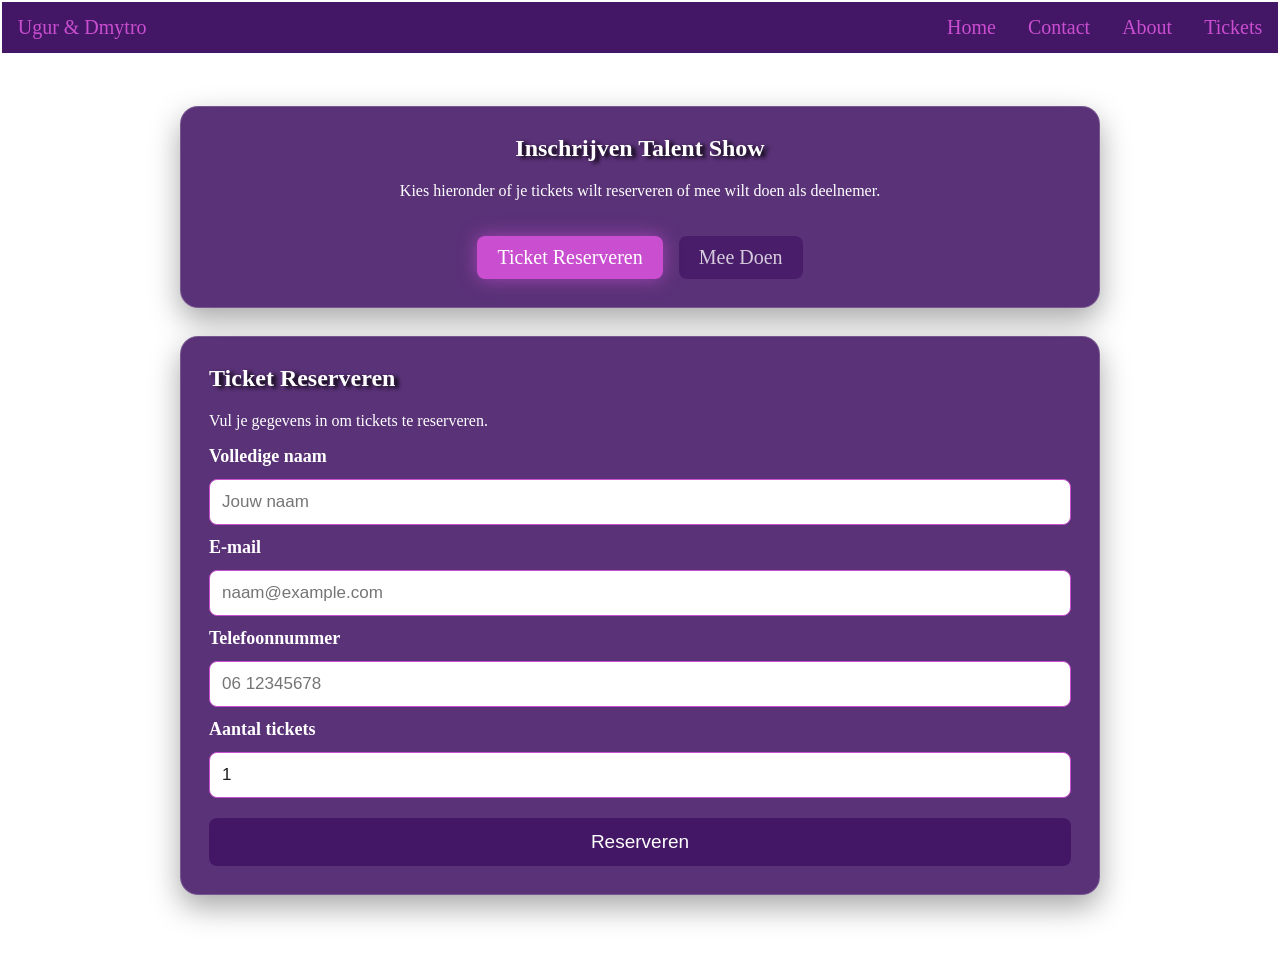
==== formulier.html @ 7ebe2c8f "inschrijf page" ====
<!DOCTYPE html>
<html lang="nl">
<head>
    <meta charset="UTF-8">
    <meta name="viewport" content="width=device-width, initial-scale=1.0">
    <title>Formulier - Talent Show</title>
    <link rel="stylesheet" href="https://cdnjs.cloudflare.com/ajax/libs/font-awesome/4.7.0/css/font-awesome.min.css">
    <link rel="stylesheet" href="stylesheet.css">
</head>
<body>

<div class="topnav" id="myTopnav">
  <span class="brand">Ugur & Dmytro</span>
  <a href="index.html">Home</a>
  <a href="contact.html">Contact</a>
  <a href="about.html">About</a>
  <a href="formulier.html#tickets">Tickets</a>
  <a href="javascript:void(0);" class="icon" onclick="myFunction()">
    <i class="fa fa-bars"></i>
  </a>
</div>

<main class="form-page">
  <section class="form-hero">
    <h1>Inschrijven Talent Show</h1>
    <p>Kies hieronder of je tickets wilt reserveren of mee wilt doen als deelnemer.</p>
    <div class="form-choice">
      <a href="#tickets" class="button form-tab" data-form-tab="tickets">Ticket Reserveren</a>
      <a href="#meedoen" class="button form-tab" data-form-tab="meedoen">Mee Doen</a>
    </div>
  </section>

  <section class="form-section" id="tickets">
    <h2>Ticket Reserveren</h2>
    <p>Vul je gegevens in om tickets te reserveren.</p>

    <form class="talent-form" id="ticket-form">
      <label for="ticket-name">Volledige naam</label>
      <input type="text" id="ticket-name" name="naam" placeholder="Jouw naam" required>

      <label for="ticket-email">E-mail</label>
      <input type="email" id="ticket-email" name="email" placeholder="naam@example.com" required>

      <label for="ticket-phone">Telefoonnummer</label>
      <input type="tel" id="ticket-phone" name="telefoon" placeholder="06 12345678" required>

      <label for="ticket-count">Aantal tickets</label>
      <input type="number" id="ticket-count" name="aantal_tickets" min="1" max="10" value="1" required>

      <button type="submit" class="form-submit">Reserveren</button>
      <p class="form-message" id="ticket-message" aria-live="polite"></p>
    </form>
  </section>

  <section class="form-section" id="meedoen">
    <h2>Mee Doen</h2>
    <p>Vul je gegevens in om je aan te melden voor de talentenavond.</p>

    <form class="talent-form" id="participant-form">
      <label for="participant-name">Volledige naam</label>
      <input type="text" id="participant-name" name="naam" placeholder="Jouw naam" required>

      <label for="participant-age">Leeftijd</label>
      <input type="number" id="participant-age" name="leeftijd" min="6" max="99" placeholder="16" required>

      <label for="participant-email">E-mail</label>
      <input type="email" id="participant-email" name="email" placeholder="naam@example.com" required>

      <label for="participant-talent">Talent</label>
      <select id="participant-talent" name="talent" required>
        <option value="">Kies jouw talent</option>
        <option value="Zingen">Zingen</option>
        <option value="Dansen">Dansen</option>
        <option value="Comedie">Comedie</option>
        <option value="Muziek">Muziek</option>
        <option value="Anders">Anders</option>
      </select>

      <label for="participant-info">Korte uitleg over je act</label>
      <textarea id="participant-info" name="uitleg" rows="4" placeholder="Vertel kort wat je gaat doen" required></textarea>

      <button type="submit" class="form-submit">Aanmelden</button>
      <p class="form-message" id="participant-message" aria-live="polite"></p>
    </form>
  </section>
</main>

<script>
function showSelectedForm() {
  const selectedForm = window.location.hash === "#meedoen" ? "meedoen" : "tickets";

  document.querySelectorAll(".form-section").forEach(function(section) {
    section.classList.toggle("is-active", section.id === selectedForm);
  });

  document.querySelectorAll(".form-tab").forEach(function(tab) {
    tab.classList.toggle("is-active", tab.dataset.formTab === selectedForm);
  });
}

function showMessage(formId, messageId, text) {
  const form = document.getElementById(formId);
  const message = document.getElementById(messageId);

  message.textContent = text;
  message.classList.add("is-visible");
  form.reset();
}

document.getElementById("ticket-form").addEventListener("submit", function(event) {
  event.preventDefault();
  showMessage("ticket-form", "ticket-message", "Bedankt! Je ticket reservering is ontvangen.");
});

document.getElementById("participant-form").addEventListener("submit", function(event) {
  event.preventDefault();
  showMessage("participant-form", "participant-message", "Bedankt! Je aanmelding is ontvangen.");
});

window.addEventListener("hashchange", showSelectedForm);
showSelectedForm();
</script>

</body>
</html>
---- stylesheet.css ----
.topnav {
  background-color: #441666;
  overflow: hidden;
  display: flex;
  justify-content: flex-end;
  align-items: center;
  margin: -0.5%
}

.topnav .brand {
  color: #c94ed0;
  font-size: 20px;
  padding: 14px 16px;
  margin-right: auto;
}

/* Style the links inside the navigation bar */
.topnav a {
  display: block;
  color: #c94ed0;
  text-align: center;
  padding: 14px 16px;
  text-decoration: none;
  font-size: 20px;
}

/* Change the color of links on hover */
.topnav a:hover {
  background-color: #86337B;
  color: rgb(255, 255, 255);
}

/* Add an active class to highlight the current page */


/* Hide the link that should open and close the topnav on small screens */
.topnav .icon {
  display: none;
}
body {
  background-image: 
    linear-gradient(rgba(0, 0, 0, 0.5)),
    url("OIP.jpg");
  background-position: center center;
  background-size: cover;
  background-attachment: fixed;
}
.content {
  color: rgb(255, 255, 255);
  text-align: center;
  margin-top: 10%;
  font-size: 30px;
  text-shadow: 6px 2px 4px rgb(0, 0, 0);
}
.divider {
  color: rgb(158, 155, 155);
  text-align: center;
  padding: 20px;
  margin: 20px auto;
  width: 80%;
  font-size: 20px;
  margin-top: -50px;  
}
.Tijden {
  color: rgb(255, 255, 255);
  text-align: center;
  font-size: 20px;
  text-shadow: 6px 2px 4px rgb(0, 0, 0);
  word-spacing: 5px;
}
.button {

  background-color: #441666;
  color: white;
  padding: 10px 20px;
  font-size: 20px;
  text-decoration: none;
  margin-top: 20px;
  display: inline-block;
  border: 0;
  border-radius: 8px;
  cursor: pointer;
}

.button:hover,
.form-submit:hover {
  background-color: #86337B;
}
.container {
  position: relative;
  text-align: center;
  border: 2px solid #000000;
  border-radius: 25px;
  overflow: hidden;
  background-clip: padding-box;
  color: white;
  width: 25%;
  height: 30%;
  margin-top: 10%;

}



/* Centered text */
.centered {
  position: absolute;
  top: 50%;
  left: 50%;
  transform: translate(-50%, -50%);
}
.Informatie {
  color: rgb(255, 255, 255);
  text-align: center;
  font-size: 20px;
  text-shadow: 6px 2px 4px rgb(0, 0, 0);
  display: flex;
  justify-content: center;
  gap: 40px;
  margin-left: 5%;
  margin-right: 5%;
 border-radius: 25px;
}

.form-page {
  width: min(920px, 92%);
  margin: 60px auto;
  color: white;
}

.form-hero,
.form-section {
  background: rgba(68, 22, 102, 0.88);
  border: 1px solid rgba(255, 255, 255, 0.18);
  border-radius: 18px;
  box-shadow: 0 12px 30px rgba(0, 0, 0, 0.35);
  padding: 28px;
  margin-bottom: 28px;
}

.form-section {
  display: none;
}

.form-section.is-active {
  display: block;
}

.form-hero {
  text-align: center;
}

.form-hero h1,
.form-section h2 {
  margin-top: 0;
  text-shadow: 4px 2px 4px rgb(0, 0, 0);
}

.form-choice {
  display: flex;
  justify-content: center;
  gap: 16px;
  flex-wrap: wrap;
}

.form-tab {
  background-color: #441666;
  opacity: 0.75;
}

.form-tab.is-active {
  background-color: #c94ed0;
  opacity: 1;
  box-shadow: 0 0 18px rgba(201, 78, 208, 0.65);
}

.talent-form {
  display: grid;
  gap: 12px;
}

.talent-form label {
  font-size: 18px;
  font-weight: bold;
}

.talent-form input,
.talent-form select,
.talent-form textarea {
  width: 100%;
  box-sizing: border-box;
  border: 1px solid #c94ed0;
  border-radius: 8px;
  padding: 12px;
  font-size: 17px;
  color: #1d1d1d;
}

.talent-form textarea {
  resize: vertical;
}

.form-submit {
  background-color: #441666;
  color: white;
  border: 0;
  border-radius: 8px;
  padding: 13px 20px;
  font-size: 19px;
  cursor: pointer;
  margin-top: 8px;
}

.form-message {
  display: none;
  background: rgba(31, 173, 92, 0.18);
  border: 1px solid rgba(68, 255, 151, 0.5);
  border-radius: 8px;
  color: #d9ffe8;
  padding: 12px;
  margin: 6px 0 0;
  text-align: center;
}

.form-message.is-visible {
  display: block;
}

@media screen and (max-width: 760px) {
  .topnav {
    flex-wrap: wrap;
    margin: 0;
  }

  .Informatie {
    flex-direction: column;
    align-items: center;
  }

  .container {
    width: 90%;
  }

  .content {
    margin-top: 20%;
    font-size: 24px;
  }
}
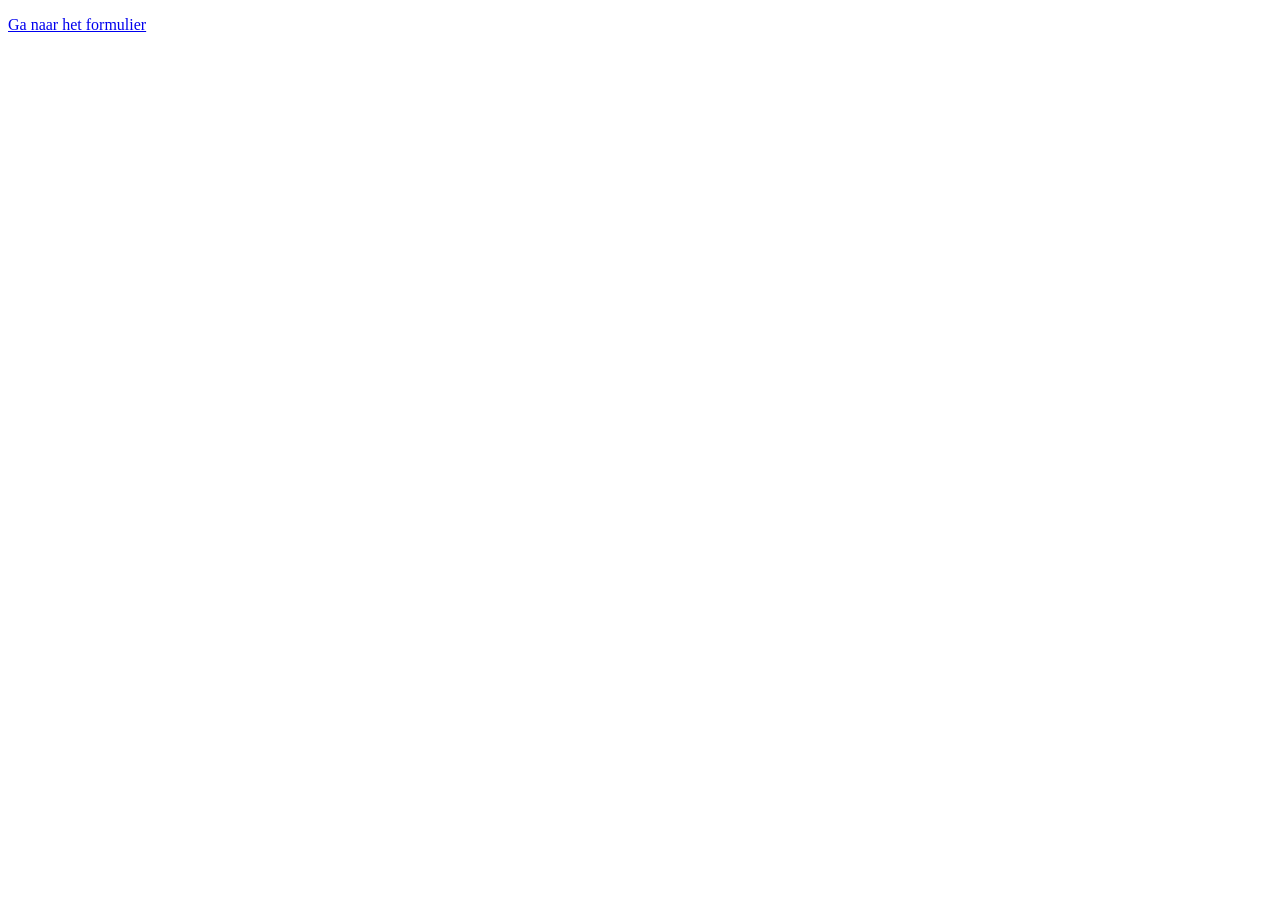
==== commit 20863394: "admin page en php" ====
--- a/formulier.html
+++ b/formulier.html
@@ -2,124 +2,11 @@
 <html lang="nl">
 <head>
     <meta charset="UTF-8">
+    <meta http-equiv="refresh" content="0; url=formulier.php#tickets">
     <meta name="viewport" content="width=device-width, initial-scale=1.0">
     <title>Formulier - Talent Show</title>
-    <link rel="stylesheet" href="https://cdnjs.cloudflare.com/ajax/libs/font-awesome/4.7.0/css/font-awesome.min.css">
-    <link rel="stylesheet" href="stylesheet.css">
 </head>
 <body>
-
-<div class="topnav" id="myTopnav">
-  <span class="brand">Ugur & Dmytro</span>
-  <a href="index.html">Home</a>
-  <a href="contact.html">Contact</a>
-  <a href="about.html">About</a>
-  <a href="formulier.html#tickets">Tickets</a>
-  <a href="javascript:void(0);" class="icon" onclick="myFunction()">
-    <i class="fa fa-bars"></i>
-  </a>
-</div>
-
-<main class="form-page">
-  <section class="form-hero">
-    <h1>Inschrijven Talent Show</h1>
-    <p>Kies hieronder of je tickets wilt reserveren of mee wilt doen als deelnemer.</p>
-    <div class="form-choice">
-      <a href="#tickets" class="button form-tab" data-form-tab="tickets">Ticket Reserveren</a>
-      <a href="#meedoen" class="button form-tab" data-form-tab="meedoen">Mee Doen</a>
-    </div>
-  </section>
-
-  <section class="form-section" id="tickets">
-    <h2>Ticket Reserveren</h2>
-    <p>Vul je gegevens in om tickets te reserveren.</p>
-
-    <form class="talent-form" id="ticket-form">
-      <label for="ticket-name">Volledige naam</label>
-      <input type="text" id="ticket-name" name="naam" placeholder="Jouw naam" required>
-
-      <label for="ticket-email">E-mail</label>
-      <input type="email" id="ticket-email" name="email" placeholder="naam@example.com" required>
-
-      <label for="ticket-phone">Telefoonnummer</label>
-      <input type="tel" id="ticket-phone" name="telefoon" placeholder="06 12345678" required>
-
-      <label for="ticket-count">Aantal tickets</label>
-      <input type="number" id="ticket-count" name="aantal_tickets" min="1" max="10" value="1" required>
-
-      <button type="submit" class="form-submit">Reserveren</button>
-      <p class="form-message" id="ticket-message" aria-live="polite"></p>
-    </form>
-  </section>
-
-  <section class="form-section" id="meedoen">
-    <h2>Mee Doen</h2>
-    <p>Vul je gegevens in om je aan te melden voor de talentenavond.</p>
-
-    <form class="talent-form" id="participant-form">
-      <label for="participant-name">Volledige naam</label>
-      <input type="text" id="participant-name" name="naam" placeholder="Jouw naam" required>
-
-      <label for="participant-age">Leeftijd</label>
-      <input type="number" id="participant-age" name="leeftijd" min="6" max="99" placeholder="16" required>
-
-      <label for="participant-email">E-mail</label>
-      <input type="email" id="participant-email" name="email" placeholder="naam@example.com" required>
-
-      <label for="participant-talent">Talent</label>
-      <select id="participant-talent" name="talent" required>
-        <option value="">Kies jouw talent</option>
-        <option value="Zingen">Zingen</option>
-        <option value="Dansen">Dansen</option>
-        <option value="Comedie">Comedie</option>
-        <option value="Muziek">Muziek</option>
-        <option value="Anders">Anders</option>
-      </select>
-
-      <label for="participant-info">Korte uitleg over je act</label>
-      <textarea id="participant-info" name="uitleg" rows="4" placeholder="Vertel kort wat je gaat doen" required></textarea>
-
-      <button type="submit" class="form-submit">Aanmelden</button>
-      <p class="form-message" id="participant-message" aria-live="polite"></p>
-    </form>
-  </section>
-</main>
-
-<script>
-function showSelectedForm() {
-  const selectedForm = window.location.hash === "#meedoen" ? "meedoen" : "tickets";
-
-  document.querySelectorAll(".form-section").forEach(function(section) {
-    section.classList.toggle("is-active", section.id === selectedForm);
-  });
-
-  document.querySelectorAll(".form-tab").forEach(function(tab) {
-    tab.classList.toggle("is-active", tab.dataset.formTab === selectedForm);
-  });
-}
-
-function showMessage(formId, messageId, text) {
-  const form = document.getElementById(formId);
-  const message = document.getElementById(messageId);
-
-  message.textContent = text;
-  message.classList.add("is-visible");
-  form.reset();
-}
-
-document.getElementById("ticket-form").addEventListener("submit", function(event) {
-  event.preventDefault();
-  showMessage("ticket-form", "ticket-message", "Bedankt! Je ticket reservering is ontvangen.");
-});
-
-document.getElementById("participant-form").addEventListener("submit", function(event) {
-  event.preventDefault();
-  showMessage("participant-form", "participant-message", "Bedankt! Je aanmelding is ontvangen.");
-});
-
-window.addEventListener("hashchange", showSelectedForm);
-showSelectedForm();
-</script>
-
+    <p><a href="formulier.php#tickets">Ga naar het formulier</a></p>
 </body>
 </html>
